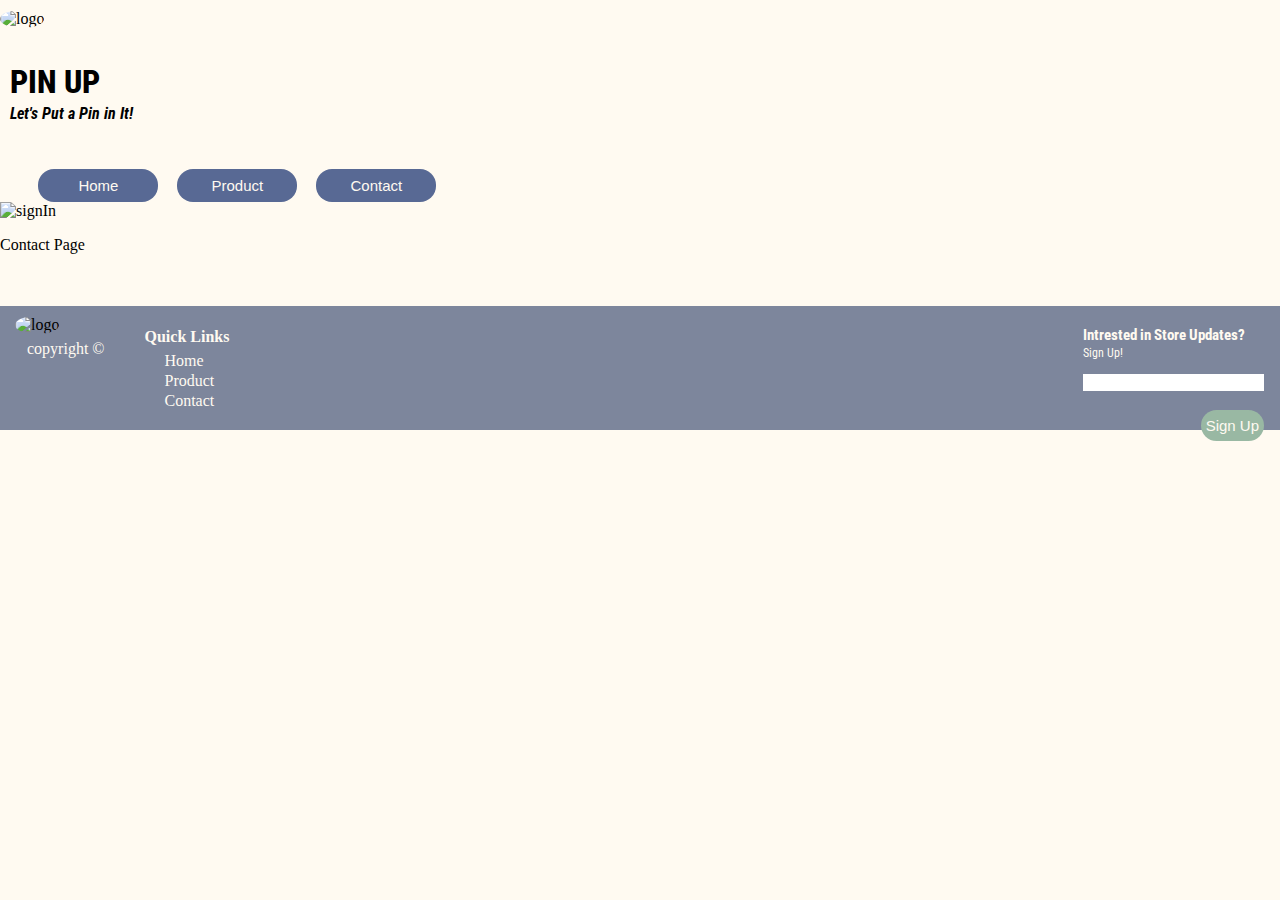
==== contact.html @ b5f57c2b "Created product and contage html pages and adding components before their unique content" ====
<!DOCTYPE html>
<html>
    <head>
        <title>PIN UP</title>
        <meta charset="UTF-8">
        <meta name="viewport" content="width=device-width, initial-scale=1.0">
        <link rel="stylesheet" href="https://cdnjs.cloudflare.com/ajax/libs/font-awesome/4.7.0/css/font-awesome.min.css">
        <!-- Favicon Needed V V V -->
        <link rel="icon" type="image/x-icon" href="/images/favicon.ico"> 
        <link rel="stylesheet" href="productCSS.css">
        <script src="indexJS.js"></script>
        <script src="components/header.js" type="text/javascript" defer></script>
        <script src="components/footer.js" type="text/javascript" defer></script>
    </head>
    <body>
        <!-- Header -->
        <header-component></header-component>
        <main>
            <p> Contact Page</p>
        </main>
        <br>
        <br>
        <!-- Footer -->
        <footer-component></footer-component>
    </body>
</html>
---- productCSS.css ----
@import url('https://fonts.googleapis.com/css2?family=Roboto+Condensed:ital,wght@0,100..900;1,100..900&display=swap');

:root {
    --off-white: #FFFAF1;
    --blue: #586994;
    --grey: #7D869C;
    --brown: #342A21;
    --green: #99B8A3;
}

body{
    background-color: var(--off-white);
    margin: 0px
}

a{
    text-decoration: none;
    color: var(--off-white);
}

.text{
    font-family: 'Roboto Condensed';
}

.default-button{
    background-color: var(--green);
    color: var(--off-white);
    border-radius: 16px;
    border-width: 0;
    padding: 7px 5px 7px 5px;
    font-size: 15px;
    cursor: pointer;
}
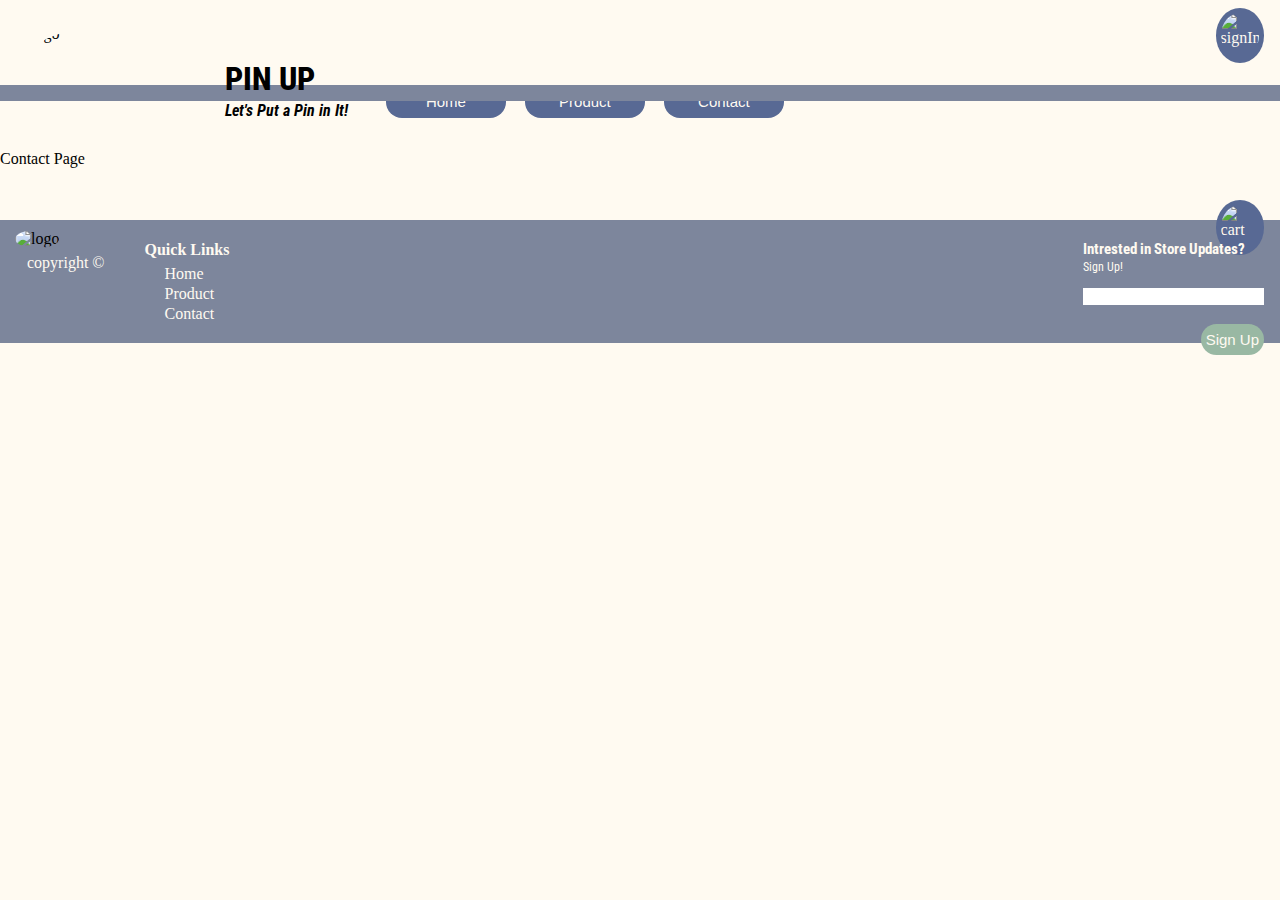
==== commit 5d5b3055: "Created a styesheets folder" ====
--- a/contact.html
+++ b/contact.html
@@ -7,7 +7,7 @@
         <link rel="stylesheet" href="https://cdnjs.cloudflare.com/ajax/libs/font-awesome/4.7.0/css/font-awesome.min.css">
         <!-- Favicon Needed V V V -->
         <link rel="icon" type="image/x-icon" href="/images/favicon.ico"> 
-        <link rel="stylesheet" href="productCSS.css">
+        <link rel="stylesheet" href="styles/contactCSS.css">
         <script src="indexJS.js"></script>
         <script src="components/header.js" type="text/javascript" defer></script>
         <script src="components/footer.js" type="text/javascript" defer></script>
--- a/styles/contactCSS.css
+++ b/styles/contactCSS.css
@@ -0,0 +1,33 @@
+@import url('https://fonts.googleapis.com/css2?family=Roboto+Condensed:ital,wght@0,100..900;1,100..900&display=swap');
+
+:root {
+    --off-white: #FFFAF1;
+    --blue: #586994;
+    --grey: #7D869C;
+    --brown: #342A21;
+    --green: #99B8A3;
+}
+
+body{
+    background-color: var(--off-white);
+    margin: 0px
+}
+
+a{
+    text-decoration: none;
+    color: var(--off-white);
+}
+
+.text{
+    font-family: 'Roboto Condensed';
+}
+
+.default-button{
+    background-color: var(--green);
+    color: var(--off-white);
+    border-radius: 16px;
+    border-width: 0;
+    padding: 7px 5px 7px 5px;
+    font-size: 15px;
+    cursor: pointer;
+}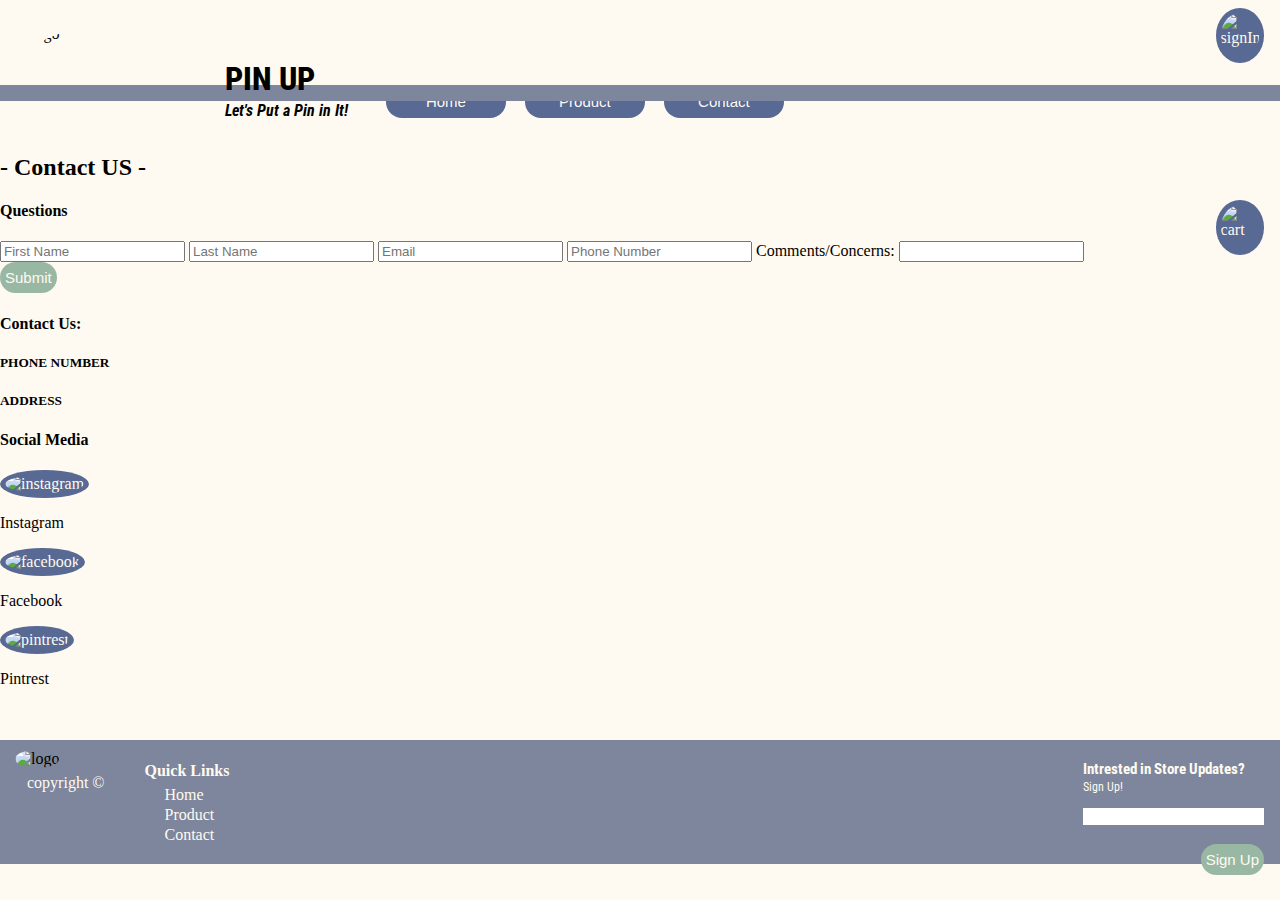
==== commit f5f2b094: "Working on Content of Contact Page" ====
--- a/contact.html
+++ b/contact.html
@@ -16,7 +16,40 @@
         <!-- Header -->
         <header-component></header-component>
         <main>
-            <p> Contact Page</p>
+            <h2 id="pageTitle"> - Contact US - </h2>
+
+            <!-- Questions Form -->
+            <div class="outer-container">
+                <h4>Questions</h4>
+                <div class="inner-container">
+                    <form>
+                        <input type="text" id="fname" name="fname" placeholder="First Name">
+                        <input type="text" id="lname" name="lname" placeholder="Last Name">
+                        <input type="email" id="email" name="email" placeholder="Email">
+                        <input type="tel" id="phone" name="phone" pattern="[0-9]{3}-[0-9]{2}-[0-9]{3}" placeholder="Phone Number">
+                        <label for="openText">Comments/Concerns:</label>
+                        <input type="text" id="openText" name="openText">
+                    </form>
+                    <button class="default-button" id="submit-button">Submit</button>
+                </div>
+            </div>
+
+            <!-- Contact Us -->
+             <div class="contact-container">
+                <h4>Contact Us:</h4>
+                <h5>PHONE NUMBER</h5>
+                <h5>ADDRESS</h5>
+             </div>
+
+             <!-- Social Media Listing -->
+              <div class="socials-container">
+                <h4>Social Media</h4>
+                <img src="images/icons/user.png" alt="instagram" class="icon" id="insta-icon">
+                <p>Instagram</p>
+                <img src="images/icons/user.png" alt="facebook" class="icon" id="facebook-icon">
+                <p>Facebook</p>
+                <img src="images/icons/user.png" alt="pintrest" class="icon" id="pintrest-icon">
+                <p>Pintrest</p>
         </main>
         <br>
         <br>
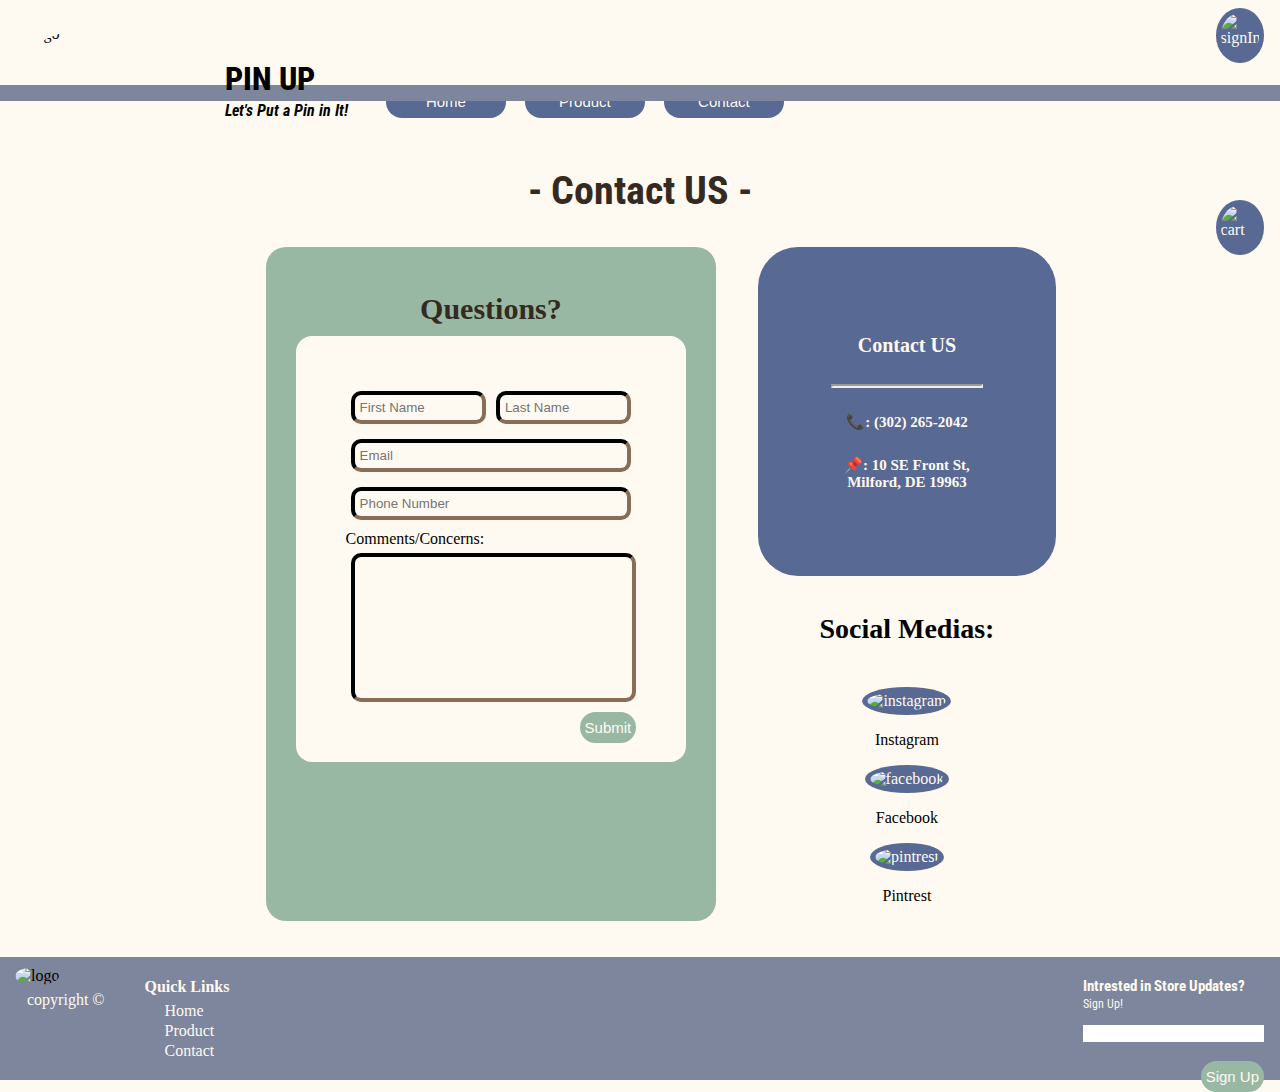
==== commit f31ebb71: "Format of Contact Page" ====
--- a/contact.html
+++ b/contact.html
@@ -15,42 +15,60 @@
     <body>
         <!-- Header -->
         <header-component></header-component>
+
         <main>
             <h2 id="pageTitle"> - Contact US - </h2>
 
-            <!-- Questions Form -->
-            <div class="outer-container">
-                <h4>Questions</h4>
-                <div class="inner-container">
-                    <form>
-                        <input type="text" id="fname" name="fname" placeholder="First Name">
-                        <input type="text" id="lname" name="lname" placeholder="Last Name">
-                        <input type="email" id="email" name="email" placeholder="Email">
-                        <input type="tel" id="phone" name="phone" pattern="[0-9]{3}-[0-9]{2}-[0-9]{3}" placeholder="Phone Number">
-                        <label for="openText">Comments/Concerns:</label>
-                        <input type="text" id="openText" name="openText">
-                    </form>
-                    <button class="default-button" id="submit-button">Submit</button>
+            <div class="contact-us-format">
+                <!-- Questions Form -->
+                <div class="outer-container">
+                    <h4>Questions?</h4>
+                    <div class="inner-container">
+                        <form class="question-form">
+                            <div class="name-input">
+                                <input type="text" id="fname" name="fname" placeholder="First Name">
+                                <input type="text" id="lname" name="lname" placeholder="Last Name">
+                            </div>
+                            <div class="name-input">
+                                <input type="email" id="email" name="email" placeholder="Email">
+                            </div>
+                            <div class="name-input">
+                                <input type="tel" id="phone" name="phone" pattern="[0-9]{3}-[0-9]{2}-[0-9]{3}" placeholder="Phone Number">
+                            </div>
+                            <div class="name-input">
+                                <div style="width:92%;">
+                                    <label for="openText">Comments/Concerns:</label>
+                                    <input type="text" id="openText" name="openText">
+                                </div>  
+                            </div>                           
+                        </form>
+                        <button class="default-button" id="submit-button">Submit</button>
+                    </div>
+                </div>
+
+                <div class="contact-us-format-col">
+                     <!-- Contact Us -->
+                    <div class="contact-container">
+                        <h4>Contact US</h4>
+                        <hr>
+                        <h5>📞: (302) 265-2042</h5>
+                        <h5>📌: 10 SE Front St, Milford, DE 19963</h5>
+                    </div>
+
+                    <!-- Social Media Listing -->
+                    <h4 style="text-align: center; font-size: 28px;">Social Medias:</h4>
+                    <div class="socials-container">
+                        <img src="images/icons/user.png" alt="instagram" class="icon" id="insta-icon">
+                        <p>Instagram</p>
+                        <img src="images/icons/user.png" alt="facebook" class="icon" id="facebook-icon">
+                        <p>Facebook</p>
+                        <img src="images/icons/user.png" alt="pintrest" class="icon" id="pintrest-icon">
+                        <p>Pintrest</p>
+                    </div>
                 </div>
             </div>
+        </main>
 
-            <!-- Contact Us -->
-             <div class="contact-container">
-                <h4>Contact Us:</h4>
-                <h5>PHONE NUMBER</h5>
-                <h5>ADDRESS</h5>
-             </div>
-
-             <!-- Social Media Listing -->
-              <div class="socials-container">
-                <h4>Social Media</h4>
-                <img src="images/icons/user.png" alt="instagram" class="icon" id="insta-icon">
-                <p>Instagram</p>
-                <img src="images/icons/user.png" alt="facebook" class="icon" id="facebook-icon">
-                <p>Facebook</p>
-                <img src="images/icons/user.png" alt="pintrest" class="icon" id="pintrest-icon">
-                <p>Pintrest</p>
-        </main>
         <br>
         <br>
         <!-- Footer -->
--- a/styles/contactCSS.css
+++ b/styles/contactCSS.css
@@ -22,6 +22,15 @@
     font-family: 'Roboto Condensed';
 }
 
+.icon{
+    border-radius: 100%;
+    background-color: var(--blue);
+    color: var(--off-white);
+    width:3%;
+    height: 5%;
+    padding: 5px;
+}
+
 .default-button{
     background-color: var(--green);
     color: var(--off-white);
@@ -30,4 +39,106 @@
     padding: 7px 5px 7px 5px;
     font-size: 15px;
     cursor: pointer;
+}
+
+/* Contact Us Page */
+
+#pageTitle{
+    text-align: center;
+    font-family: 'Roboto Condensed';
+    font-size: 40px;
+    color: var(--brown);
+}
+
+.contact-us-format{
+    display: flex;
+    margin: auto;
+    width: 65%;
+}
+
+.contact-us-format-col{
+    display:flex;
+    flex-direction: column;
+}
+
+.outer-container{
+    background-color: var(--green);
+    padding: 30px;
+    padding-top: 5px !important;
+    margin-right: 5%;
+    margin-left: 5%;
+    border-radius: 20px;
+}
+
+.outer-container h4{
+    text-align: center;
+    font-size: 30px;
+    margin-bottom: 10px;
+    color: var(--brown);
+}
+
+.inner-container{
+    background-color: var(--off-white);
+    padding: 50px;
+    border-radius: 16px;
+}
+
+.question-form{
+    display: block;
+}
+
+.question-form input{
+    background-color: var(--off-white);
+    border-color: var(--brown);
+    border-width: 4px;
+    border-radius: 10px;
+    width: 100%;
+    margin: 5px;
+    margin-bottom: 10px;;
+    padding: 5px;
+}
+
+.name-input{
+    display: flex;
+}
+
+#openText{
+    display: flex;
+    flex-direction: column;
+    margin-top: 5px;
+    padding-bottom: 45%;
+    width: 100%;
+}
+
+#submit-button{
+    float: right;
+}
+
+.contact-container{
+    background-color: var(--blue);
+    color: var(--off-white);
+    padding: 60px;
+    padding-left: 70px;
+    padding-right: 70px;
+    border-radius: 40px;
+}
+
+.contact-container h4{
+    text-align: center;
+    font-size: 20px;
+}
+
+.contact-container h5{
+    text-align: center;
+    font-size: 15px;
+}
+
+.contact-container hr{
+    margin:3px;
+    border-width: 2px;
+}
+
+.socials-container{
+    text-align: center;
+    margin-top: 5px;
 }